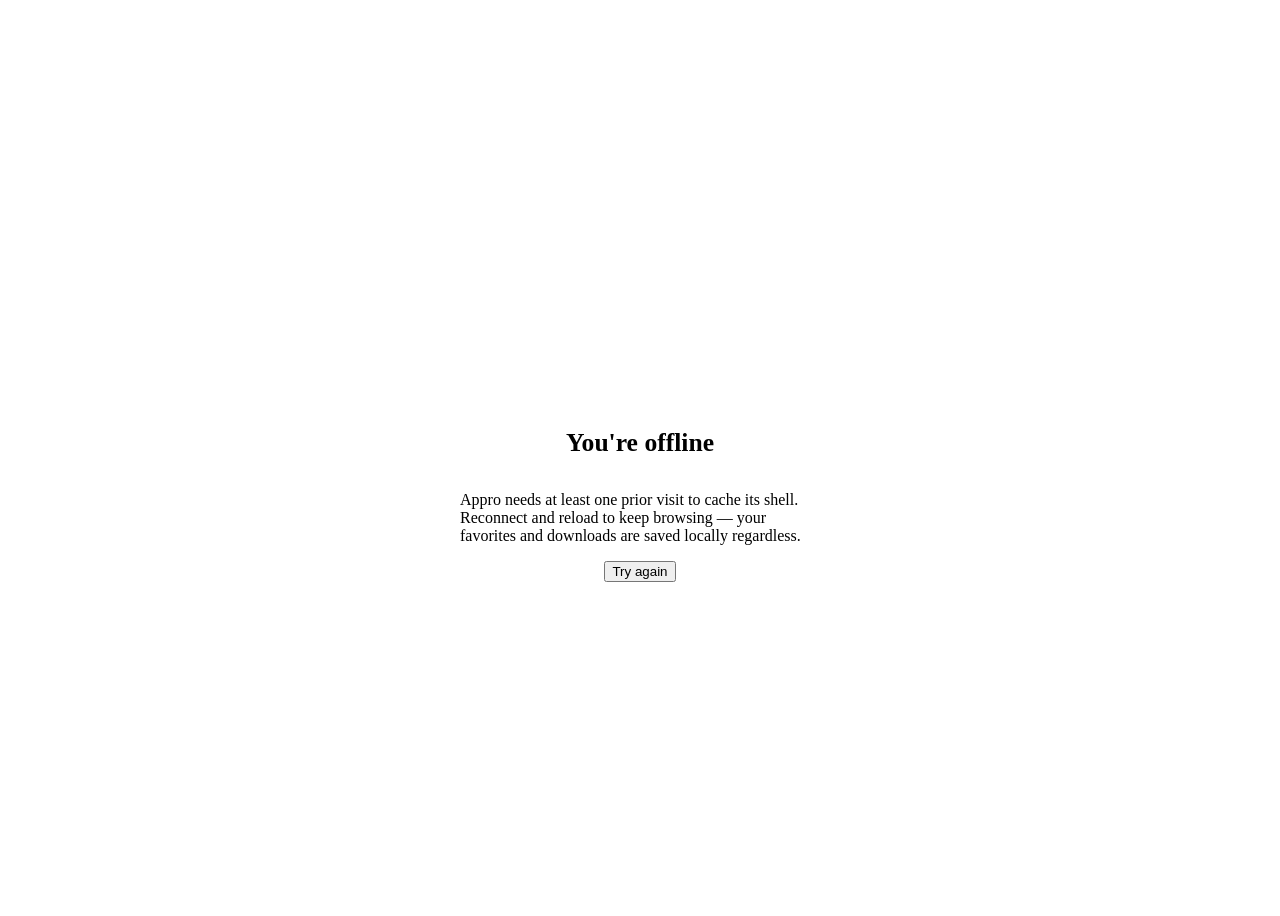
==== offline.html @ 9a32ae47 "Add files via upload" ====
<!DOCTYPE html>
<html lang="en">
<head>
<meta charset="UTF-8" />
<meta name="viewport" content="width=device-width, initial-scale=1" />
<title>Offline — Appro</title>
<link rel="stylesheet" href="./css/styles.css" />
</head>
<body data-theme="dark">
<div class="ambient" aria-hidden="true"></div>
<div class="notfound" style="min-height:100vh;display:flex;flex-direction:column;align-items:center;justify-content:center">
  <div class="brand-mark" style="width:56px;height:56px;margin-bottom:20px"></div>
  <h1 style="font-size:1.6rem;font-family:var(--font-display)">You're offline</h1>
  <p style="max-width:360px">Appro needs at least one prior visit to cache its shell. Reconnect and reload to keep browsing — your favorites and downloads are saved locally regardless.</p>
  <button class="btn btn-primary" onclick="location.href='./index.html'">Try again</button>
</div>
</body>
</html>
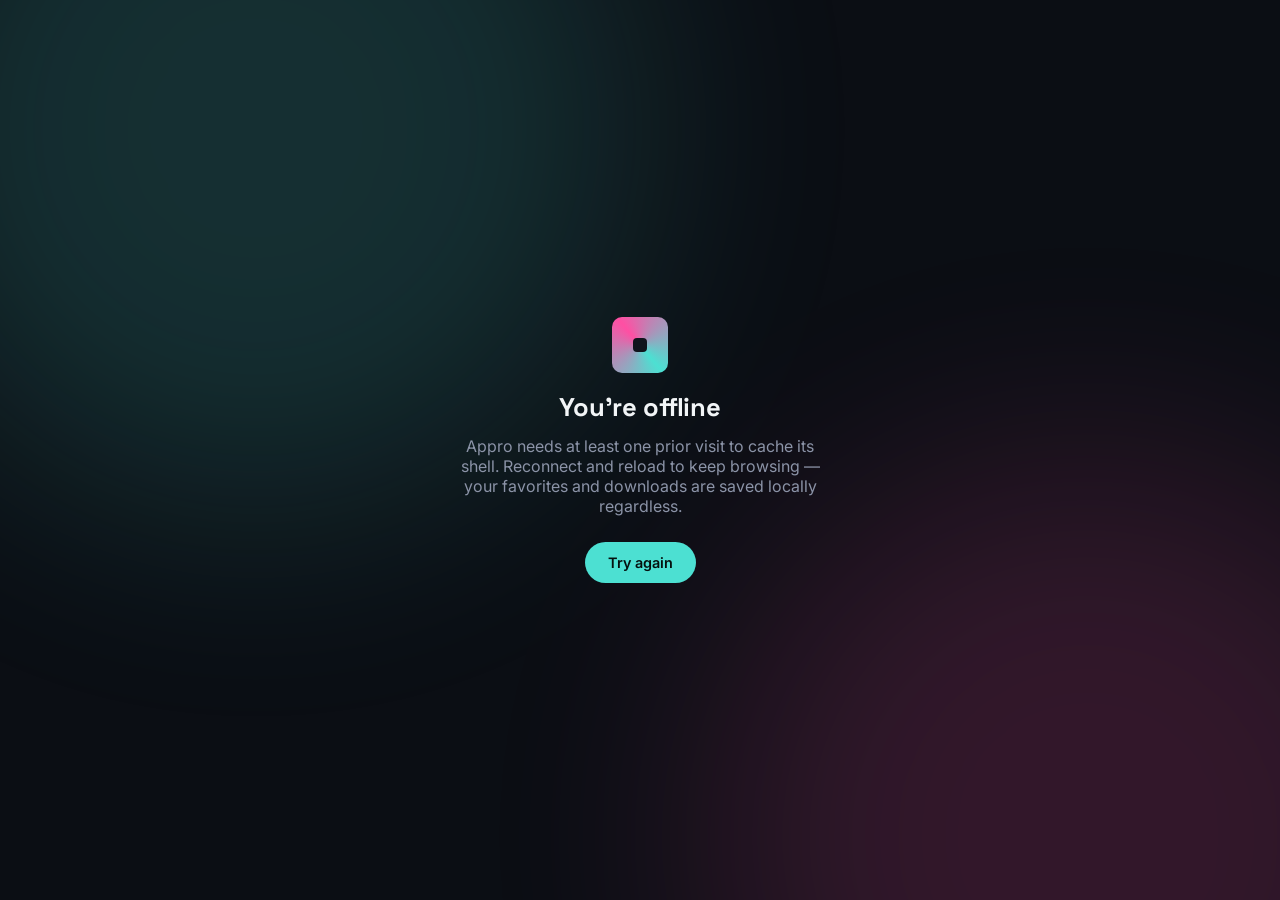
==== commit 52fc95ad: "Тавсифи тағйирот" ====
--- a/offline.html
+++ b/offline.html
@@ -15,4 +15,4 @@
   <button class="btn btn-primary" onclick="location.href='./index.html'">Try again</button>
 </div>
 </body>
-</html>+</html>
--- a/css/styles.css
+++ b/css/styles.css
@@ -0,0 +1,459 @@
+/* =========================================================================
+   APPRO — Design System
+   Deep-space surface, twin neon accents (cyan / magenta), glass panels,
+   signature "pulse ring" motif on trending listings.
+   ========================================================================= */
+
+@import url('https://fonts.googleapis.com/css2?family=Space+Grotesk:wght@500;600;700&family=Inter:wght@400;500;600;700&family=JetBrains+Mono:wght@400;500&display=swap');
+
+:root {
+  /* Color */
+  --bg: #0B0E14;
+  --bg-elevated: #10141C;
+  --surface: #131826;
+  --surface-2: #1A2030;
+  --border: rgba(255,255,255,0.08);
+  --border-strong: rgba(255,255,255,0.16);
+  --cyan: #4CE0D2;
+  --cyan-dim: rgba(76,224,210,0.14);
+  --magenta: #FF4FA3;
+  --magenta-dim: rgba(255,79,163,0.14);
+  --gold: #FFC857;
+  --text: #F2F5F7;
+  --text-muted: #8B93A7;
+  --text-faint: #5B6272;
+  --success: #00D9A3;
+  --danger: #FF6B6B;
+
+  /* Type */
+  --font-display: 'Space Grotesk', system-ui, sans-serif;
+  --font-body: 'Inter', system-ui, sans-serif;
+  --font-mono: 'JetBrains Mono', ui-monospace, monospace;
+
+  /* Layout */
+  --radius-sm: 10px;
+  --radius-md: 16px;
+  --radius-lg: 22px;
+  --radius-pill: 999px;
+  --nav-h: 68px;
+  --bottomnav-h: 64px;
+  --shadow-soft: 0 8px 30px rgba(0,0,0,0.35);
+  --shadow-glow-cyan: 0 0 0 1px rgba(76,224,210,0.25), 0 8px 24px rgba(76,224,210,0.12);
+  --shadow-glow-magenta: 0 0 0 1px rgba(255,79,163,0.25), 0 8px 24px rgba(255,79,163,0.12);
+  --ease: cubic-bezier(0.22, 1, 0.36, 1);
+}
+
+[data-theme="light"] {
+  --bg: #F5F6FA;
+  --bg-elevated: #FFFFFF;
+  --surface: #FFFFFF;
+  --surface-2: #EEF0F6;
+  --border: rgba(15,20,30,0.08);
+  --border-strong: rgba(15,20,30,0.14);
+  --text: #12151C;
+  --text-muted: #565E70;
+  --text-faint: #8A90A0;
+  --shadow-soft: 0 8px 30px rgba(20,25,40,0.08);
+}
+
+* { box-sizing: border-box; }
+html { scroll-behavior: smooth; }
+html:focus-within { scroll-behavior: smooth; }
+
+body {
+  margin: 0;
+  background: var(--bg);
+  color: var(--text);
+  font-family: var(--font-body);
+  -webkit-font-smoothing: antialiased;
+  min-height: 100vh;
+  transition: background 0.3s var(--ease), color 0.3s var(--ease);
+}
+
+@media (prefers-reduced-motion: reduce) {
+  *, *::before, *::after { animation-duration: 0.001ms !important; animation-iteration-count: 1 !important; transition-duration: 0.001ms !important; scroll-behavior: auto !important; }
+}
+
+img, svg { display: block; max-width: 100%; }
+a { color: inherit; text-decoration: none; }
+button { font: inherit; color: inherit; }
+ul { list-style: none; margin: 0; padding: 0; }
+h1, h2, h3, h4 { font-family: var(--font-display); margin: 0; line-height: 1.15; letter-spacing: -0.01em; }
+p { margin: 0; }
+
+:focus-visible {
+  outline: 2px solid var(--cyan);
+  outline-offset: 3px;
+  border-radius: 4px;
+}
+
+/* ---- Ambient backdrop -------------------------------------------------- */
+.ambient {
+  position: fixed; inset: 0; z-index: -1; overflow: hidden; pointer-events: none;
+}
+.ambient::before, .ambient::after {
+  content: ''; position: absolute; width: 60vw; height: 60vw; border-radius: 50%;
+  filter: blur(120px); opacity: 0.16;
+}
+.ambient::before { background: var(--cyan); top: -20vw; left: -10vw; }
+.ambient::after { background: var(--magenta); bottom: -25vw; right: -15vw; }
+[data-theme="light"] .ambient::before, [data-theme="light"] .ambient::after { opacity: 0.10; }
+
+/* ---- Skip link ---------------------------------------------------------- */
+.skip-link {
+  position: absolute; left: -999px; top: 0; z-index: 1000;
+  background: var(--cyan); color: #05100E; padding: 10px 16px; border-radius: 0 0 8px 0;
+  font-weight: 600;
+}
+.skip-link:focus { left: 0; }
+
+/* ---- Layout shell -------------------------------------------------------- */
+.app-shell { display: flex; min-height: 100vh; }
+.main-col { flex: 1; min-width: 0; display: flex; flex-direction: column; }
+.view-container { flex: 1; width: 100%; max-width: 1320px; margin: 0 auto; padding: 28px 24px calc(var(--bottomnav-h) + 40px); }
+@media (min-width: 900px) { .view-container { padding: 32px 40px 60px; } }
+
+/* ---- Top nav ------------------------------------------------------------- */
+.topnav {
+  position: sticky; top: 0; z-index: 60; height: var(--nav-h);
+  display: flex; align-items: center; gap: 20px; padding: 0 20px;
+  background: color-mix(in srgb, var(--bg) 78%, transparent);
+  backdrop-filter: blur(18px) saturate(140%);
+  -webkit-backdrop-filter: blur(18px) saturate(140%);
+  border-bottom: 1px solid var(--border);
+}
+@media (min-width: 900px) { .topnav { padding: 0 40px; } }
+
+.brand { display: flex; align-items: center; gap: 10px; font-family: var(--font-display); font-weight: 700; font-size: 1.15rem; flex-shrink: 0; }
+.brand-mark {
+  width: 34px; height: 34px; border-radius: 10px; position: relative; flex-shrink: 0;
+  background: conic-gradient(from 140deg, var(--cyan), var(--magenta), var(--cyan));
+  display: grid; place-items: center;
+}
+.brand-mark::after {
+  content: ''; width: 14px; height: 14px; border-radius: 4px; background: var(--bg-elevated);
+}
+.brand-name { display: none; }
+@media (min-width: 640px) { .brand-name { display: inline; } }
+
+.nav-links { display: none; gap: 4px; }
+@media (min-width: 900px) { .nav-links { display: flex; } }
+.nav-links a {
+  padding: 9px 14px; border-radius: var(--radius-pill); font-size: 0.92rem; font-weight: 500; color: var(--text-muted);
+  transition: all 0.2s var(--ease);
+}
+.nav-links a:hover { color: var(--text); background: var(--surface-2); }
+.nav-links a.active { color: var(--bg); background: var(--cyan); font-weight: 600; }
+
+.nav-search {
+  flex: 1; max-width: 420px; display: flex; align-items: center; gap: 8px;
+  background: var(--surface); border: 1px solid var(--border); border-radius: var(--radius-pill);
+  padding: 9px 16px; margin-left: auto; transition: border-color 0.2s;
+}
+.nav-search:focus-within { border-color: var(--cyan); }
+.nav-search input {
+  background: none; border: none; outline: none; color: var(--text); width: 100%; font-size: 0.9rem; font-family: var(--font-body);
+}
+.nav-search input::placeholder { color: var(--text-faint); }
+.nav-search svg { flex-shrink: 0; color: var(--text-faint); }
+
+.nav-actions { display: flex; align-items: center; gap: 8px; flex-shrink: 0; }
+.icon-btn {
+  width: 40px; height: 40px; border-radius: 50%; background: var(--surface); border: 1px solid var(--border);
+  display: grid; place-items: center; cursor: pointer; color: var(--text); transition: all 0.2s var(--ease);
+}
+.icon-btn:hover { border-color: var(--cyan); color: var(--cyan); transform: translateY(-1px); }
+.icon-btn.has-dot::after { content: ''; width: 7px; height: 7px; border-radius: 50%; background: var(--magenta); position: relative; top: -12px; left: 12px; }
+
+/* ---- Bottom mobile nav ---------------------------------------------------- */
+.bottomnav {
+  position: fixed; bottom: 0; left: 0; right: 0; z-index: 60; height: var(--bottomnav-h);
+  display: flex; align-items: stretch; justify-content: space-around;
+  background: color-mix(in srgb, var(--bg-elevated) 90%, transparent);
+  backdrop-filter: blur(20px); border-top: 1px solid var(--border);
+  padding-bottom: env(safe-area-inset-bottom);
+}
+@media (min-width: 900px) { .bottomnav { display: none; } }
+.bottomnav a {
+  flex: 1; display: flex; flex-direction: column; align-items: center; justify-content: center; gap: 3px;
+  color: var(--text-faint); font-size: 0.66rem; font-weight: 600; letter-spacing: 0.01em;
+}
+.bottomnav a svg { width: 21px; height: 21px; }
+.bottomnav a.active { color: var(--cyan); }
+
+/* ---- Buttons --------------------------------------------------------------- */
+.btn {
+  display: inline-flex; align-items: center; justify-content: center; gap: 8px;
+  padding: 11px 22px; border-radius: var(--radius-pill); font-weight: 600; font-size: 0.9rem;
+  border: 1px solid transparent; cursor: pointer; transition: all 0.2s var(--ease); white-space: nowrap;
+}
+.btn-primary { background: var(--cyan); color: #05100E; }
+.btn-primary:hover { box-shadow: var(--shadow-glow-cyan); transform: translateY(-1px); }
+.btn-ghost { background: var(--surface); border-color: var(--border); color: var(--text); }
+.btn-ghost:hover { border-color: var(--border-strong); }
+.btn-outline { background: transparent; border-color: var(--border-strong); color: var(--text); }
+.btn-outline:hover { border-color: var(--cyan); color: var(--cyan); }
+.btn-sm { padding: 7px 14px; font-size: 0.8rem; }
+.btn-block { width: 100%; }
+.btn[disabled] { opacity: 0.6; cursor: default; }
+
+/* ---- Section headers ------------------------------------------------------- */
+.section { margin-bottom: 44px; }
+.section-head { display: flex; align-items: baseline; justify-content: space-between; margin-bottom: 16px; gap: 12px; }
+.section-title { font-size: 1.3rem; font-weight: 700; }
+.section-sub { color: var(--text-muted); font-size: 0.88rem; margin-top: 4px; }
+.section-link { font-size: 0.85rem; font-weight: 600; color: var(--cyan); flex-shrink: 0; }
+.eyebrow {
+  font-family: var(--font-mono); font-size: 0.72rem; letter-spacing: 0.12em; text-transform: uppercase;
+  color: var(--cyan); margin-bottom: 8px; display: block;
+}
+
+/* ---- Hero ------------------------------------------------------------------- */
+.hero {
+  position: relative; border-radius: var(--radius-lg); overflow: hidden; padding: 48px 32px;
+  background: linear-gradient(135deg, var(--surface), var(--surface-2));
+  border: 1px solid var(--border); margin-bottom: 40px; isolation: isolate;
+}
+.hero::before {
+  content: ''; position: absolute; inset: 0; z-index: -1; opacity: 0.5;
+  background: radial-gradient(circle at 85% 20%, var(--cyan-dim), transparent 55%),
+              radial-gradient(circle at 10% 90%, var(--magenta-dim), transparent 50%);
+}
+.hero h1 { font-size: clamp(1.9rem, 4.5vw, 3rem); max-width: 720px; }
+.hero p.lead { color: var(--text-muted); font-size: 1.05rem; max-width: 560px; margin-top: 14px; line-height: 1.55; }
+.hero-actions { display: flex; gap: 12px; margin-top: 26px; flex-wrap: wrap; }
+.hero-stats { display: flex; gap: 28px; margin-top: 36px; flex-wrap: wrap; }
+.hero-stat b { font-family: var(--font-mono); font-size: 1.35rem; display: block; color: var(--cyan); }
+.hero-stat span { font-size: 0.78rem; color: var(--text-muted); }
+
+/* ---- Category chips --------------------------------------------------------- */
+.chip-row { display: flex; gap: 10px; overflow-x: auto; padding-bottom: 6px; scrollbar-width: none; }
+.chip-row::-webkit-scrollbar { display: none; }
+.chip {
+  flex-shrink: 0; display: inline-flex; align-items: center; gap: 7px; padding: 9px 16px;
+  border-radius: var(--radius-pill); background: var(--surface); border: 1px solid var(--border);
+  font-size: 0.85rem; font-weight: 500; cursor: pointer; transition: all 0.18s var(--ease); color: var(--text-muted);
+}
+.chip:hover { border-color: var(--border-strong); color: var(--text); }
+.chip.active { background: var(--cyan); border-color: var(--cyan); color: #05100E; font-weight: 600; }
+
+/* ---- Card grid --------------------------------------------------------------- */
+.grid {
+  display: grid; gap: 16px;
+  grid-template-columns: repeat(auto-fill, minmax(148px, 1fr));
+}
+.grid.grid-wide { grid-template-columns: repeat(auto-fill, minmax(230px, 1fr)); }
+.rail { display: flex; gap: 16px; overflow-x: auto; padding-bottom: 10px; scroll-snap-type: x proximity; scrollbar-width: none; }
+.rail::-webkit-scrollbar { display: none; }
+.rail > * { scroll-snap-align: start; flex-shrink: 0; }
+
+/* ---- App card ------------------------------------------------------------------ */
+.card {
+  background: var(--surface); border: 1px solid var(--border); border-radius: var(--radius-md);
+  padding: 14px; cursor: pointer; transition: transform 0.22s var(--ease), border-color 0.22s var(--ease), box-shadow 0.22s var(--ease);
+  display: flex; flex-direction: column; gap: 10px; position: relative;
+}
+.card:hover { transform: translateY(-3px); border-color: var(--border-strong); box-shadow: var(--shadow-soft); }
+.card-icon-wrap { position: relative; width: 100%; aspect-ratio: 1; border-radius: var(--radius-sm); overflow: hidden; }
+.card-icon {
+  width: 100%; height: 100%; display: grid; place-items: center; font-size: 1.9rem; color: rgba(255,255,255,0.92);
+  position: relative;
+}
+.card-icon .glyph { position: relative; z-index: 2; filter: drop-shadow(0 2px 6px rgba(0,0,0,0.35)); }
+.pulse-ring { position: absolute; inset: -6px; border-radius: inherit; pointer-events: none; }
+.pulse-ring::before, .pulse-ring::after {
+  content: ''; position: absolute; inset: 0; border-radius: var(--radius-sm); border: 2px solid var(--cyan); opacity: 0;
+  animation: pulseRing 2.6s var(--ease) infinite;
+}
+.pulse-ring::after { animation-delay: 1.3s; }
+@keyframes pulseRing {
+  0% { opacity: 0.55; transform: scale(0.92); }
+  70% { opacity: 0; transform: scale(1.14); }
+  100% { opacity: 0; transform: scale(1.14); }
+}
+.card-badge {
+  position: absolute; top: 8px; left: 8px; z-index: 3; font-size: 0.62rem; font-weight: 700; letter-spacing: 0.02em;
+  padding: 3px 8px; border-radius: var(--radius-pill); background: rgba(10,12,18,0.6); backdrop-filter: blur(4px);
+  color: var(--gold); border: 1px solid rgba(255,200,87,0.35);
+}
+.card-name { font-size: 0.88rem; font-weight: 600; line-height: 1.25; white-space: nowrap; overflow: hidden; text-overflow: ellipsis; }
+.card-cat { font-size: 0.72rem; color: var(--text-faint); }
+.card-meta { display: flex; align-items: center; justify-content: space-between; font-size: 0.75rem; color: var(--text-muted); margin-top: -4px; }
+.card-rating { display: flex; align-items: center; gap: 3px; font-family: var(--font-mono); }
+.card-rating svg { width: 12px; height: 12px; fill: var(--gold); }
+.card.card-wide { flex-direction: row; align-items: center; }
+.card.card-wide .card-icon-wrap { width: 56px; height: 56px; flex-shrink: 0; }
+.card.card-wide .card-body { flex: 1; min-width: 0; }
+
+.card-cta {
+  margin-top: 2px; width: 100%; padding: 7px 0; border-radius: var(--radius-pill); border: 1px solid var(--border-strong);
+  background: transparent; font-size: 0.75rem; font-weight: 600; text-align: center; color: var(--text);
+  transition: all 0.18s var(--ease);
+}
+.card-cta:hover { background: var(--cyan); border-color: var(--cyan); color: #05100E; }
+
+/* ---- Category tiles -------------------------------------------------------------- */
+.cat-grid { display: grid; gap: 14px; grid-template-columns: repeat(auto-fill, minmax(150px, 1fr)); }
+.cat-tile {
+  padding: 20px 16px; border-radius: var(--radius-md); background: var(--surface); border: 1px solid var(--border);
+  cursor: pointer; transition: all 0.2s var(--ease); display: flex; flex-direction: column; gap: 10px;
+}
+.cat-tile:hover { border-color: var(--cyan); transform: translateY(-2px); }
+.cat-tile .glyph { font-size: 1.6rem; color: var(--cyan); }
+.cat-tile b { font-size: 0.92rem; }
+.cat-tile span { font-size: 0.75rem; color: var(--text-faint); }
+
+/* ---- Filters bar ---------------------------------------------------------------- */
+.filters-bar { display: flex; flex-wrap: wrap; gap: 10px; align-items: center; margin-bottom: 22px; }
+.select {
+  background: var(--surface); border: 1px solid var(--border); color: var(--text); border-radius: var(--radius-pill);
+  padding: 9px 14px; font-size: 0.85rem; cursor: pointer;
+}
+.result-count { color: var(--text-muted); font-size: 0.85rem; margin-left: auto; }
+
+/* ---- Detail page ----------------------------------------------------------------- */
+.detail-hero {
+  display: flex; gap: 22px; padding: 28px; background: var(--surface); border: 1px solid var(--border);
+  border-radius: var(--radius-lg); margin-bottom: 28px; flex-wrap: wrap;
+}
+.detail-icon { width: 108px; height: 108px; border-radius: var(--radius-md); flex-shrink: 0; display: grid; place-items: center; font-size: 3rem; }
+.detail-meta { flex: 1; min-width: 220px; }
+.detail-meta h1 { font-size: 1.7rem; margin-bottom: 4px; }
+.detail-dev { color: var(--cyan); font-size: 0.9rem; font-weight: 500; }
+.detail-stats { display: flex; gap: 22px; margin-top: 16px; flex-wrap: wrap; }
+.detail-stat { text-align: left; }
+.detail-stat b { display: block; font-family: var(--font-mono); font-size: 1.05rem; }
+.detail-stat span { font-size: 0.72rem; color: var(--text-faint); }
+.detail-actions { display: flex; gap: 10px; margin-top: 20px; flex-wrap: wrap; }
+
+.tabs { display: flex; gap: 4px; border-bottom: 1px solid var(--border); margin-bottom: 22px; overflow-x: auto; }
+.tab-btn { padding: 12px 16px; font-size: 0.88rem; font-weight: 600; color: var(--text-muted); border-bottom: 2px solid transparent; flex-shrink: 0; }
+.tab-btn.active { color: var(--cyan); border-color: var(--cyan); }
+.tab-panel { display: none; }
+.tab-panel.active { display: block; animation: fadeIn 0.3s var(--ease); }
+@keyframes fadeIn { from { opacity: 0; transform: translateY(4px); } to { opacity: 1; transform: translateY(0); } }
+
+.shot-rail { display: flex; gap: 14px; overflow-x: auto; padding-bottom: 8px; scroll-snap-type: x mandatory; scrollbar-width: none; }
+.shot-rail::-webkit-scrollbar { display: none; }
+.shot { flex-shrink: 0; width: 220px; height: 400px; border-radius: var(--radius-md); scroll-snap-align: start; position: relative; overflow: hidden; display: grid; place-items: center; }
+.shot .glyph { font-size: 3rem; color: rgba(255,255,255,0.85); }
+.video-shot { width: 340px; height: 190px; }
+.video-shot::after {
+  content: ''; position: absolute; inset: 0; margin: auto; width: 54px; height: 54px; border-radius: 50%;
+  background: rgba(0,0,0,0.4); backdrop-filter: blur(4px);
+}
+.video-shot::before {
+  content: '▶'; position: absolute; inset: 0; display: grid; place-items: center; z-index: 2; color: #fff; font-size: 1.1rem;
+}
+
+.desc-text { color: var(--text-muted); line-height: 1.7; max-width: 720px; font-size: 0.95rem; }
+.perm-list { display: flex; flex-wrap: wrap; gap: 8px; margin-top: 14px; }
+.perm-chip { font-size: 0.75rem; padding: 6px 12px; border-radius: var(--radius-pill); background: var(--surface-2); color: var(--text-muted); }
+
+.rating-summary { display: flex; gap: 28px; align-items: center; margin-bottom: 24px; flex-wrap: wrap; }
+.rating-big { font-family: var(--font-mono); font-size: 3rem; font-weight: 500; color: var(--gold); line-height: 1; }
+.rating-bars { flex: 1; min-width: 200px; display: flex; flex-direction: column; gap: 5px; }
+.rating-bar-row { display: flex; align-items: center; gap: 8px; font-size: 0.75rem; color: var(--text-faint); }
+.rating-bar-track { flex: 1; height: 6px; border-radius: 3px; background: var(--surface-2); overflow: hidden; }
+.rating-bar-fill { height: 100%; background: var(--gold); border-radius: 3px; }
+
+.review-card { padding: 18px 0; border-bottom: 1px solid var(--border); }
+.review-head { display: flex; align-items: center; justify-content: space-between; margin-bottom: 8px; }
+.review-author { font-weight: 600; font-size: 0.88rem; }
+.review-stars { color: var(--gold); font-size: 0.8rem; letter-spacing: 1px; }
+.review-text { color: var(--text-muted); font-size: 0.88rem; line-height: 1.6; }
+.review-foot { display: flex; gap: 14px; margin-top: 8px; font-size: 0.72rem; color: var(--text-faint); }
+
+.share-row { display: flex; gap: 8px; margin-top: 16px; }
+.share-btn {
+  width: 38px; height: 38px; border-radius: 50%; background: var(--surface-2); display: grid; place-items: center;
+  cursor: pointer; transition: all 0.2s var(--ease); border: 1px solid var(--border);
+}
+.share-btn:hover { border-color: var(--cyan); color: var(--cyan); }
+
+/* ---- Install progress ------------------------------------------------------------- */
+.install-track { width: 100%; height: 8px; border-radius: 4px; background: var(--surface-2); overflow: hidden; margin-top: 10px; }
+.install-fill { height: 100%; width: 0%; background: linear-gradient(90deg, var(--cyan), var(--magenta)); transition: width 0.15s linear; border-radius: 4px; }
+.install-label { font-size: 0.75rem; color: var(--text-muted); margin-top: 6px; font-family: var(--font-mono); }
+
+/* ---- Developer profile ------------------------------------------------------------ */
+.dev-hero {
+  display: flex; gap: 20px; align-items: center; padding: 30px; background: var(--surface); border: 1px solid var(--border);
+  border-radius: var(--radius-lg); margin-bottom: 30px; flex-wrap: wrap;
+}
+.dev-avatar {
+  width: 84px; height: 84px; border-radius: 50%; flex-shrink: 0; display: grid; place-items: center;
+  font-family: var(--font-display); font-size: 1.6rem; font-weight: 700; color: #05100E;
+  background: linear-gradient(135deg, var(--cyan), var(--magenta));
+}
+
+/* ---- Static content pages ---------------------------------------------------------- */
+.doc-page { max-width: 760px; }
+.doc-page h2 { margin-top: 34px; margin-bottom: 12px; font-size: 1.15rem; }
+.doc-page p, .doc-page li { color: var(--text-muted); line-height: 1.75; font-size: 0.92rem; margin-bottom: 10px; }
+.doc-page ul { padding-left: 20px; list-style: disc; }
+.doc-page ol { padding-left: 20px; }
+
+.contact-form { display: flex; flex-direction: column; gap: 14px; max-width: 480px; margin-top: 20px; }
+.field { display: flex; flex-direction: column; gap: 6px; }
+.field label { font-size: 0.82rem; font-weight: 600; color: var(--text-muted); }
+.field input, .field textarea, .field select {
+  background: var(--surface); border: 1px solid var(--border); border-radius: var(--radius-sm); padding: 11px 14px;
+  color: var(--text); font-family: var(--font-body); font-size: 0.9rem; resize: vertical;
+}
+.field input:focus, .field textarea:focus, .field select:focus { border-color: var(--cyan); outline: none; }
+.form-note { font-size: 0.8rem; color: var(--success); display: none; margin-top: 4px; }
+.form-note.show { display: block; }
+
+/* ---- 404 -------------------------------------------------------------------------------- */
+.notfound { text-align: center; padding: 80px 20px; }
+.notfound .code { font-family: var(--font-mono); font-size: 5rem; font-weight: 500; color: var(--cyan); line-height: 1; }
+.notfound p { color: var(--text-muted); margin: 14px auto 26px; max-width: 380px; }
+
+/* ---- Toast --------------------------------------------------------------------------------- */
+.toast-wrap { position: fixed; bottom: calc(var(--bottomnav-h) + 18px); left: 50%; transform: translateX(-50%); z-index: 200; display: flex; flex-direction: column; gap: 8px; }
+@media (min-width: 900px) { .toast-wrap { bottom: 24px; } }
+.toast {
+  background: var(--bg-elevated); border: 1px solid var(--border-strong); color: var(--text); padding: 12px 20px;
+  border-radius: var(--radius-pill); font-size: 0.85rem; box-shadow: var(--shadow-soft); display: flex; align-items: center; gap: 8px;
+  animation: toastIn 0.3s var(--ease);
+}
+@keyframes toastIn { from { opacity: 0; transform: translateY(10px); } to { opacity: 1; transform: translateY(0); } }
+
+/* ---- Footer ------------------------------------------------------------------------------- */
+.footer { border-top: 1px solid var(--border); padding: 40px 24px 100px; margin-top: 20px; }
+@media (min-width: 900px) { .footer { padding: 48px 40px; } }
+.footer-grid { max-width: 1320px; margin: 0 auto; display: grid; gap: 32px; grid-template-columns: repeat(auto-fit, minmax(160px, 1fr)); }
+.footer-col h4 { font-size: 0.85rem; margin-bottom: 14px; color: var(--text); }
+.footer-col a { display: block; color: var(--text-muted); font-size: 0.85rem; margin-bottom: 10px; }
+.footer-col a:hover { color: var(--cyan); }
+.footer-bottom { max-width: 1320px; margin: 30px auto 0; padding-top: 20px; border-top: 1px solid var(--border); display: flex; justify-content: space-between; flex-wrap: wrap; gap: 10px; color: var(--text-faint); font-size: 0.78rem; }
+
+/* ---- Empty state --------------------------------------------------------------------------- */
+.empty-state { text-align: center; padding: 60px 20px; color: var(--text-muted); }
+.empty-state .glyph { font-size: 2.4rem; margin-bottom: 12px; color: var(--text-faint); }
+
+/* ---- Skeleton loading ----------------------------------------------------------------------- */
+.skel { background: linear-gradient(90deg, var(--surface) 25%, var(--surface-2) 37%, var(--surface) 63%); background-size: 400% 100%; animation: skelShine 1.4s ease infinite; border-radius: var(--radius-md); }
+@keyframes skelShine { 0% { background-position: 100% 0; } 100% { background-position: 0 0; } }
+
+/* ---- Utility ---------------------------------------------------------------------------------- */
+.flex { display: flex; }
+.gap-8 { gap: 8px; }
+.mt-24 { margin-top: 24px; }
+.visually-hidden { position: absolute; width: 1px; height: 1px; overflow: hidden; clip: rect(0,0,0,0); white-space: nowrap; }
+.offline-banner {
+  display: none; align-items: center; justify-content: center; gap: 8px; background: var(--gold); color: #241900;
+  font-size: 0.8rem; font-weight: 600; padding: 8px; text-align: center;
+}
+.offline-banner.show { display: flex; }
+
+/* ---- Fix: star-rating SVG sizing outside .card-rating (e.g. detail-hero stats) ------------ */
+.detail-stat b { display: inline-flex; align-items: center; gap: 4px; }
+.detail-stat b svg,
+.rating-big svg,
+b svg {
+  width: 14px; height: 14px; flex-shrink: 0;
+  fill: var(--gold); vertical-align: -2px; display: inline-block;
+}
+.card-rating svg { width: 12px; height: 12px; }
